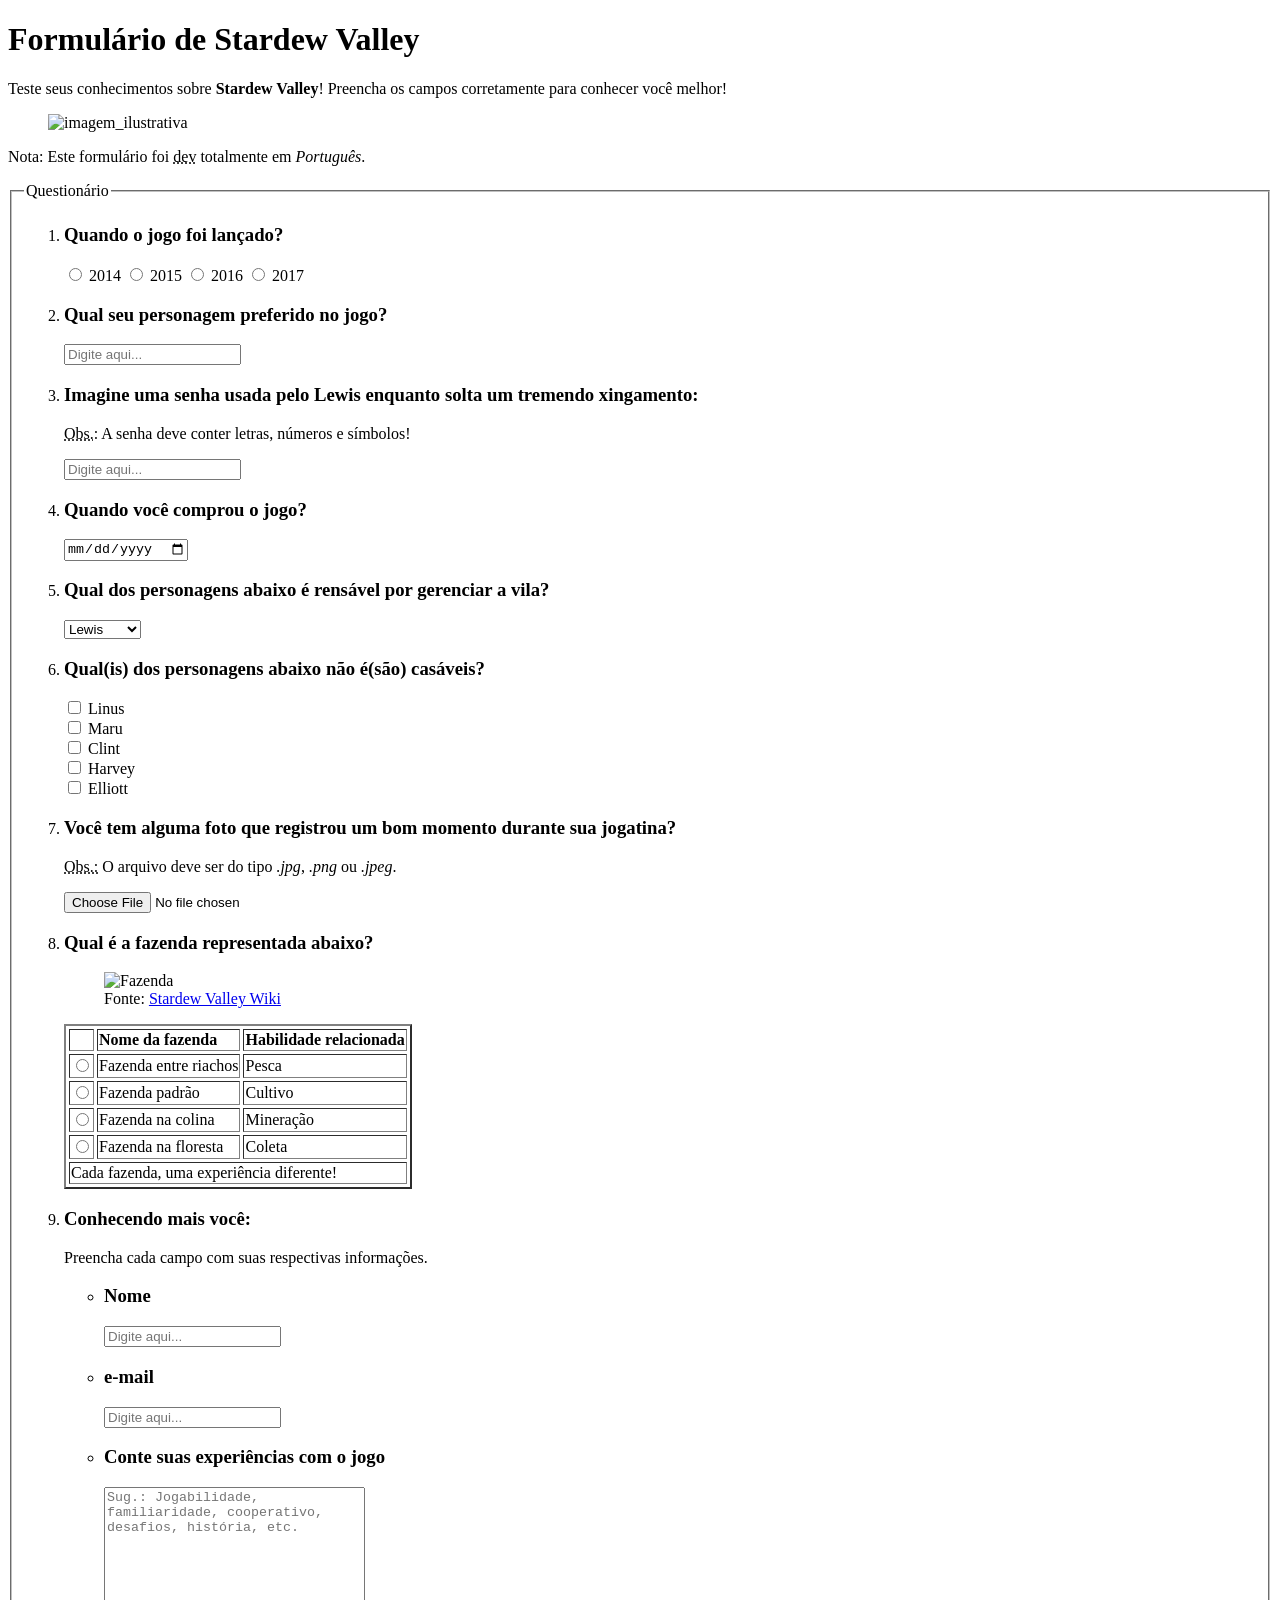
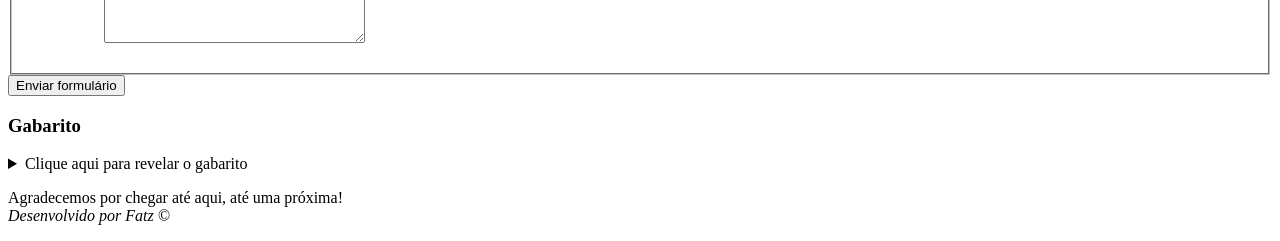
==== video_rafaela_html (form)/index.html @ 6232fb39 "Commit Inicial" ====
<!DOCTYPE html>
<html lang="pt-br">
<head>
    <meta charset="UTF-8">
    <meta name="viewport" content="width=device-width, initial-scale=1.0">
    <meta name="description" content="Praticando o vídeo da rafaela">
    <title>Praticando HTML</title>
    <link rel="shortcut icon" href="https://stardewvalleywiki.com/mediawiki/images/b/b2/Animals_Icon.png" type="image/x-icon">
</head>
<body>
    <header>
        <h1>Formulário de Stardew Valley</h1>
        <p>Teste seus conhecimentos sobre <strong>Stardew Valley</strong>! Preencha os campos corretamente para conhecer você melhor!</p>
        <figure>
            <img src="https://shared.fastly.steamstatic.com/store_item_assets/steam/apps/413150/header.jpg?t=1754692865" alt="imagem_ilustrativa" width="300">
        </figure>
        <p>Nota: Este formulário foi <abbr title="Desenvolvido">dev</abbr> totalmente em <em>Português</em>.</p>
    </header>
    <main>
        <section> <!--Perguntas-->
            <form>
                <fieldset>
                    <legend>Questionário</legend>
                    <ol>
                        <li id="pergunta1">
                            <h3>Quando o jogo foi lançado?</h3>
                            <input type="radio" name="pergunta1" id="p1a" value="2014">
                            <label for="p1a">2014</label>
                            <input type="radio" name="pergunta1" id="p1b" value="2015">
                            <label for="p1b">2015</label>
                            <input type="radio" name="pergunta1" id="p1c" value="2016">
                            <label for="p1c">2016</label>
                            <input type="radio" name="pergunta1" id="p1d" value="2017">
                            <label for="p1d">2017</label>
                        </li>
                        <li id="pergunta2">
                            <h3>Qual seu personagem preferido no jogo?</h3>
                            <input type="text" name="pergunta2" id="p2" placeholder="Digite aqui...">
                        </li>
                        <li id="pergunta3">
                            <h3>Imagine uma senha usada pelo Lewis enquanto solta um tremendo xingamento:</h3>
                            <p><abbr title="Observação">Obs.</abbr>: A senha deve conter letras, números e símbolos!</p>
                            <input type="password" name="pergunta3" id="p3" placeholder="Digite aqui...">
                        </li>
                        <li id="pergunta4">
                            <h3>Quando você comprou o jogo?</h3>
                            <input type="date" name="pergunta4" id="p4">
                        </li>
                        <li id="pergunta5">
                            <h3>Qual dos personagens abaixo é rensável por gerenciar a vila?</h3>
                            <select name="pergunta5" id="p5">
                                <option value="Lewis">Lewis</option>
                                <option value="Elliott">Elliott</option>
                                <option value="Feiticeiro">Feiticeiro</option>
                                <option value="Linus">Linus</option>
                                <option value="Marlon">Marlon</option>
                            </select>
                        </li>
                        <li id="pergunta6">
                            <h3>Qual(is) dos personagens abaixo não é(são) casáveis?</h3>
                            <input type="checkbox" name="pergunta6" id="p6a" value="Linus">
                            <label for="p6a">Linus</label><br>
                            <input type="checkbox" name="pergunta6" id="p6c" value="Maru">
                            <label for="p6c">Maru</label><br>
                            <input type="checkbox" name="pergunta6" id="p6b" value="Clint">
                            <label for="p6b">Clint</label><br>
                            <input type="checkbox" name="pergunta6" id="p6d" value="Harvey">
                            <label for="p6d">Harvey</label><br>
                            <input type="checkbox" name="pergunta6" id="p6e" value="Elliott">
                            <label for="p6e">Elliott</label>
                        </li>
                        <li id="pergunta7">
                            <h3>Você tem alguma foto que registrou um bom momento durante sua jogatina?</h3>
                            <p><abbr title="Observação">Obs.:</abbr> O arquivo deve ser do tipo <em>.jpg</em>, <em>.png</em> ou <em>.jpeg</em>.</p>
                            <input type="file" name="pergunta7" id="p7" accept=".jpg, .png, .jpeg">
                        </li>
                        <li id="pergunta8">
                            <h3>Qual é a fazenda representada abaixo?</h3>
                            <figure>
                                <img src="https://stardewvalleywiki.com/mediawiki/images/thumb/a/ae/Riverlands_Farm_thumb.png/200px-Riverlands_Farm_thumb.png" alt="Fazenda">
                                <figcaption>Fonte: <a href="https://stardewvalleywiki.com/" target="_blank">Stardew Valley Wiki</a></figcaption>
                            </figure>
                            <table border="2" cellspacing="3">
                                <thead>
                                    <tr>
                                        <th></th>
                                        <th>Nome da fazenda</th>
                                        <th>Habilidade relacionada</th>
                                    </tr>
                                </thead>
                                <tbody>
                                    <tr>
                                        <td><input type="radio" name="pergunta8" id="p8a" value="Fazenda entre riachos"></td>
                                        <td>Fazenda entre riachos</td>
                                        <td>Pesca</td>
                                    </tr>
                                    <tr>
                                        <td><input type="radio" name="pergunta8" id="p8b" value="Fazenda padrão"></td>
                                        <td>Fazenda padrão</td>
                                        <td>Cultivo</td>
                                    </tr>
                                    <tr>
                                        <td><input type="radio" name="pergunta8" id="p8c" value="Fazenda na colina"></td>
                                        <td>Fazenda na colina</td>
                                        <td>Mineração</td>
                                    </tr>
                                    <tr>
                                        <td><input type="radio" name="pergunta8" id="p8d" value="Fazenda na floresta"></td>
                                        <td>Fazenda na floresta</td>
                                        <td>Coleta</td>
                                    </tr>
                                </tbody>
                                <tfoot>
                                    <tr>
                                        <td colspan="3">Cada fazenda, uma experiência diferente!</td>
                                    </tr>
                                </tfoot>
                            </table>
                        </li>
                        <li id="pergunta9">
                            <h3>Conhecendo mais você:</h3>
                            <p>Preencha cada campo com suas respectivas informações.</p>
                            <ul>
                                <li>
                                    <h3>Nome</h3>
                                    <label for="p9nome"></label>
                                    <input type="text" name="pergunta9nome" id="p9nome" placeholder="Digite aqui...">
                                </li>
                                <li>
                                    <h3>e-mail</h3>
                                    <label for="p9email"></label>
                                    <input type="email" name="pergunta9email" id="p9email" placeholder="Digite aqui...">
                                </li>
                                <li>
                                    <h3>Conte suas experiências com o jogo</h3>
                                    <textarea name="pergunta9" id="p9" cols="30" rows="10" placeholder="Sug.: Jogabilidade, familiaridade, cooperativo, desafios, história, etc."></textarea>
                                </li>
                            </ul> 
                        </li>
                    </ol>
                </fieldset>
                <button type="submit">Enviar formulário</button>
            </form>
        </section>
        <section> <!--Gabarito-->
            <p>
                <h3>Gabarito</h3>
                <details>
                    <summary>
                        Clique aqui para revelar o gabarito
                    </summary>
                    <p>
                        1 - 2016 <br>
                        3 - Abc123!@# <br>
                        5 - Lewis <br>
                        8 - Fazenda entre riachos <br>
                    </p>
                </details>
            </p>
        </section>
    </main>
    <footer>
        <p>
            Agradecemos por chegar até aqui, até uma próxima!
            <br> <em>Desenvolvido por Fatz &copy;</em>
        </p>
    </footer>
</body>
</html>
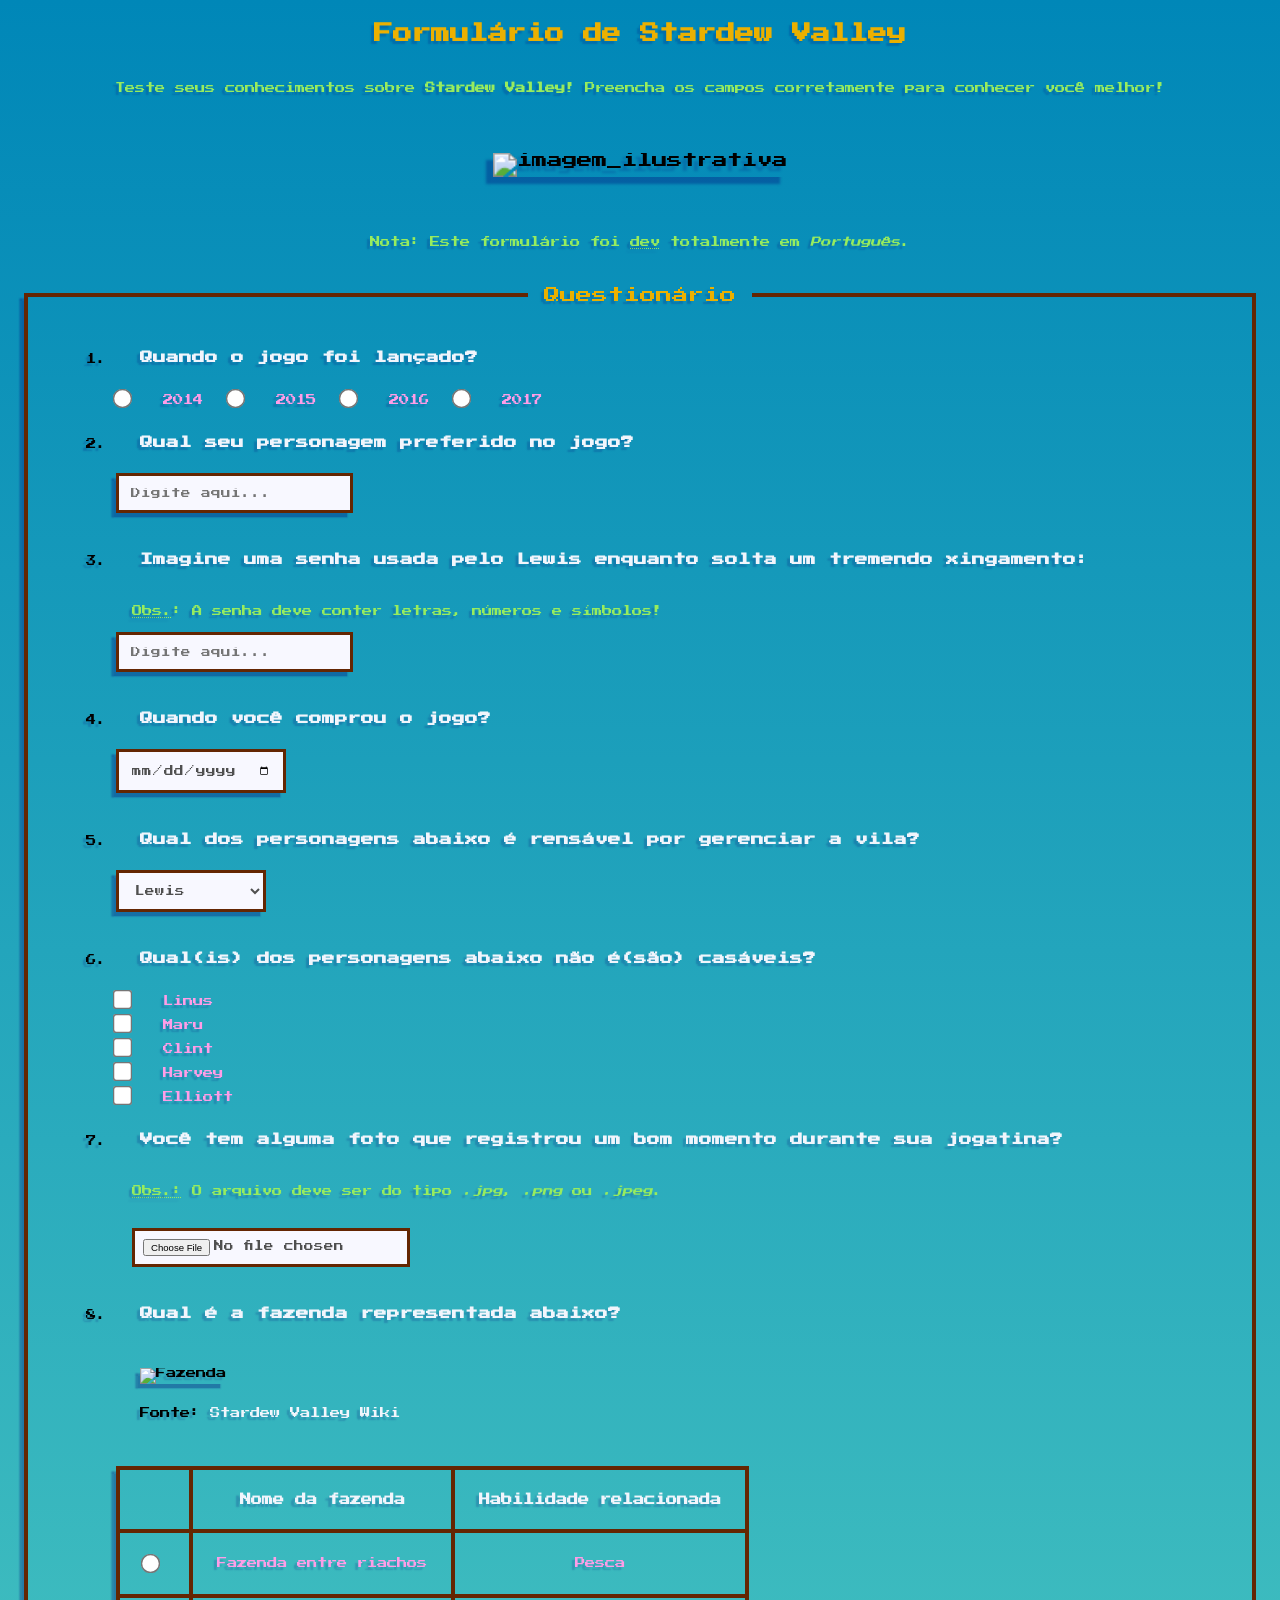
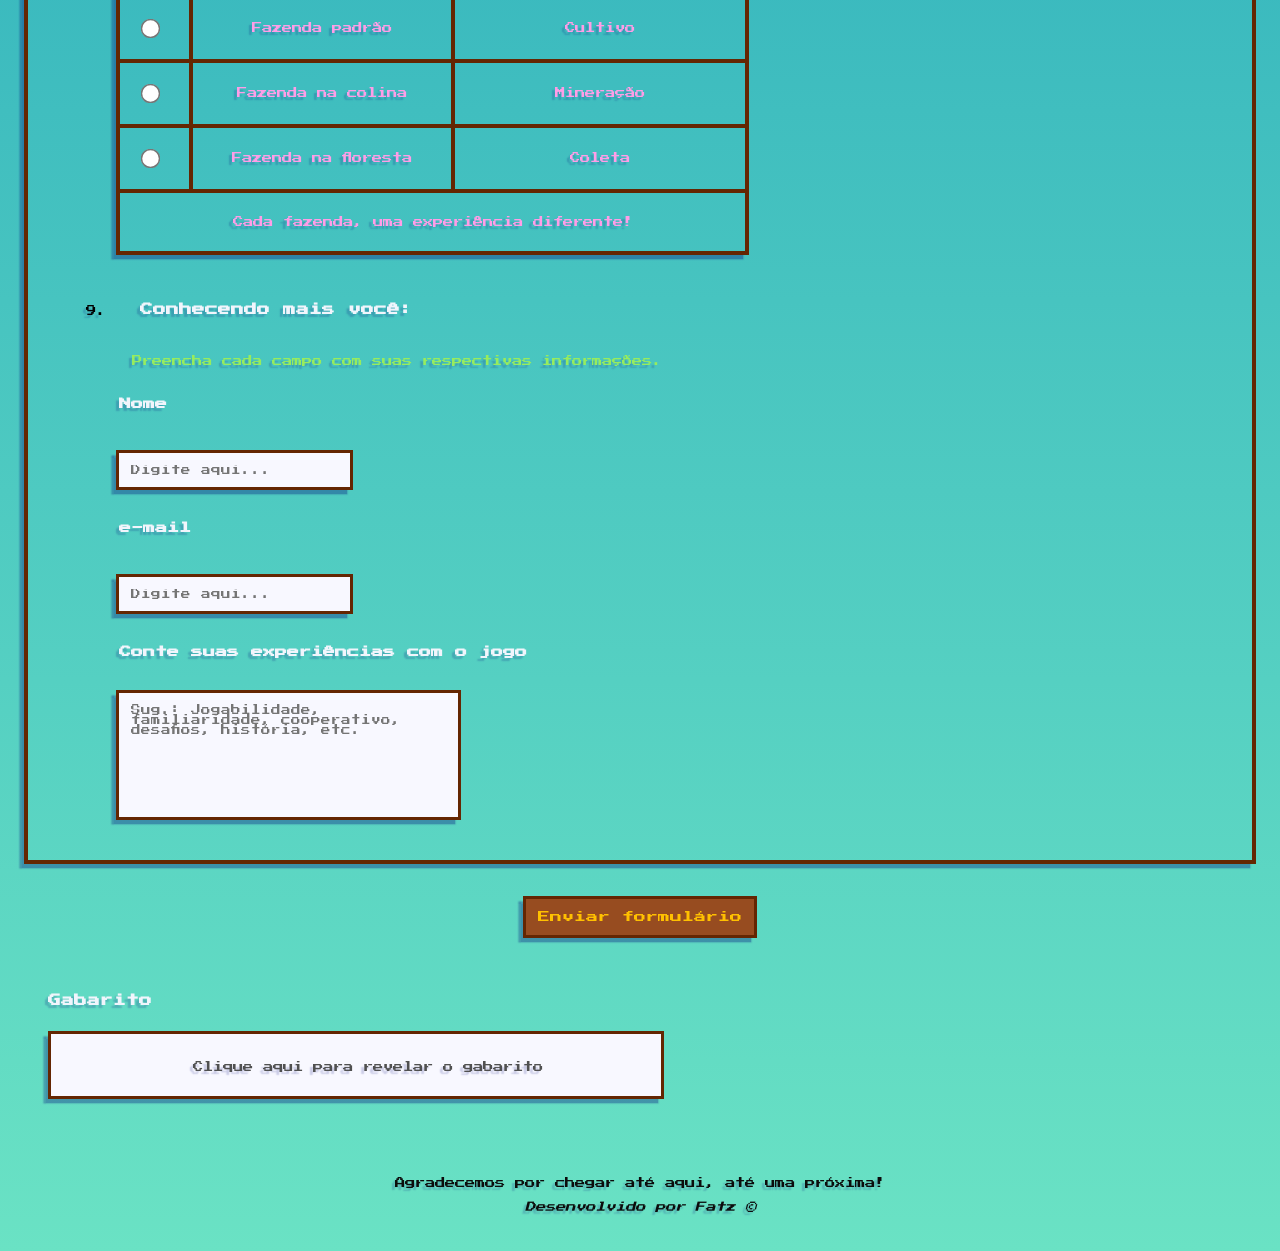
==== commit 97150334: "css fatz" ====
--- a/video_rafaela_html (form)/index.html
+++ b/video_rafaela_html (form)/index.html
@@ -6,6 +6,7 @@
     <meta name="description" content="Praticando o vídeo da rafaela">
     <title>Praticando HTML</title>
     <link rel="shortcut icon" href="https://stardewvalleywiki.com/mediawiki/images/b/b2/Animals_Icon.png" type="image/x-icon">
+    <link rel="stylesheet" href="style.css">
 </head>
 <body>
     <header>
@@ -23,7 +24,7 @@
                     <legend>Questionário</legend>
                     <ol>
                         <li id="pergunta1">
-                            <h3>Quando o jogo foi lançado?</h3>
+                            <h2>Quando o jogo foi lançado?</h2>
                             <input type="radio" name="pergunta1" id="p1a" value="2014">
                             <label for="p1a">2014</label>
                             <input type="radio" name="pergunta1" id="p1b" value="2015">
@@ -34,20 +35,20 @@
                             <label for="p1d">2017</label>
                         </li>
                         <li id="pergunta2">
-                            <h3>Qual seu personagem preferido no jogo?</h3>
+                            <h2>Qual seu personagem preferido no jogo?</h2>
                             <input type="text" name="pergunta2" id="p2" placeholder="Digite aqui...">
                         </li>
                         <li id="pergunta3">
-                            <h3>Imagine uma senha usada pelo Lewis enquanto solta um tremendo xingamento:</h3>
+                            <h2>Imagine uma senha usada pelo Lewis enquanto solta um tremendo xingamento:</h2>
                             <p><abbr title="Observação">Obs.</abbr>: A senha deve conter letras, números e símbolos!</p>
                             <input type="password" name="pergunta3" id="p3" placeholder="Digite aqui...">
                         </li>
                         <li id="pergunta4">
-                            <h3>Quando você comprou o jogo?</h3>
+                            <h2>Quando você comprou o jogo?</h2>
                             <input type="date" name="pergunta4" id="p4">
                         </li>
                         <li id="pergunta5">
-                            <h3>Qual dos personagens abaixo é rensável por gerenciar a vila?</h3>
+                            <h2>Qual dos personagens abaixo é rensável por gerenciar a vila?</h2>
                             <select name="pergunta5" id="p5">
                                 <option value="Lewis">Lewis</option>
                                 <option value="Elliott">Elliott</option>
@@ -57,7 +58,7 @@
                             </select>
                         </li>
                         <li id="pergunta6">
-                            <h3>Qual(is) dos personagens abaixo não é(são) casáveis?</h3>
+                            <h2>Qual(is) dos personagens abaixo não é(são) casáveis?</h2>
                             <input type="checkbox" name="pergunta6" id="p6a" value="Linus">
                             <label for="p6a">Linus</label><br>
                             <input type="checkbox" name="pergunta6" id="p6c" value="Maru">
@@ -70,12 +71,12 @@
                             <label for="p6e">Elliott</label>
                         </li>
                         <li id="pergunta7">
-                            <h3>Você tem alguma foto que registrou um bom momento durante sua jogatina?</h3>
+                            <h2>Você tem alguma foto que registrou um bom momento durante sua jogatina?</h2>
                             <p><abbr title="Observação">Obs.:</abbr> O arquivo deve ser do tipo <em>.jpg</em>, <em>.png</em> ou <em>.jpeg</em>.</p>
                             <input type="file" name="pergunta7" id="p7" accept=".jpg, .png, .jpeg">
                         </li>
                         <li id="pergunta8">
-                            <h3>Qual é a fazenda representada abaixo?</h3>
+                            <h2>Qual é a fazenda representada abaixo?</h2>
                             <figure>
                                 <img src="https://stardewvalleywiki.com/mediawiki/images/thumb/a/ae/Riverlands_Farm_thumb.png/200px-Riverlands_Farm_thumb.png" alt="Fazenda">
                                 <figcaption>Fonte: <a href="https://stardewvalleywiki.com/" target="_blank">Stardew Valley Wiki</a></figcaption>
@@ -118,7 +119,7 @@
                             </table>
                         </li>
                         <li id="pergunta9">
-                            <h3>Conhecendo mais você:</h3>
+                            <h2>Conhecendo mais você:</h2>
                             <p>Preencha cada campo com suas respectivas informações.</p>
                             <ul>
                                 <li>
@@ -144,7 +145,7 @@
         </section>
         <section> <!--Gabarito-->
             <p>
-                <h3>Gabarito</h3>
+                <h2>Gabarito</h2>
                 <details>
                     <summary>
                         Clique aqui para revelar o gabarito
--- a/video_rafaela_html (form)/style.css
+++ b/video_rafaela_html (form)/style.css
@@ -0,0 +1,245 @@
+@import url('https://fonts.googleapis.com/css2?family=Caveat:wght@400..700&family=Pixelify+Sans:wght@400..700&family=Press+Start+2P&display=swap');
+
+* {
+    padding: 0;
+    margin: 0;
+    box-sizing: border-box;
+}
+
+body {
+    font-family: "Press Start 2P", cursive;
+    font-optical-sizing: auto;
+    font-weight: 400;
+    font-style: normal;
+    font-size: 0.65rem;
+    background: linear-gradient(#0087b8, #1599ba, #2aabbd, #40bebf, #55d0c2, #6ae2c4);
+    text-shadow: -0.2rem 0.2rem 0.1rem rgba(0, 12, 121, 0.20);
+}
+
+header {
+    text-align: center;
+}
+
+header figure {
+    padding: 3rem;
+    transform: scale(1.50);
+}
+
+img {
+    box-shadow: -0.3rem 0.3rem 0.1rem rgba(0, 12, 121, 0.35);
+}
+
+main, li figure {
+    padding: 1.5rem;
+}
+
+fieldset {
+    border: #642602 solid 0.3rem;
+    box-shadow: -0.3rem 0.3rem 0.1rem rgba(0, 12, 121, 0.35);
+}
+
+legend {
+    text-align: center;
+    font-size: 1rem;
+    padding-left: 1rem;
+    padding-right: 1rem;
+    color: #ebb000;
+}
+
+ol {
+    padding: 1.5rem;
+    margin-left: 4rem;
+}
+
+ul {
+    list-style-type: none;
+}
+
+ul li h3 {
+    margin-left: -0.8rem;
+}
+
+
+figcaption {
+    padding-top: 1.5rem;
+}
+
+h1 {
+    font-size: 1.2rem;
+    padding: 1.5rem;
+    color: #ebb000;
+}
+
+h2 {
+    font-size: 0.80rem;
+    padding: 1.5rem;
+    color: #f1f5fc;
+}
+
+h3 {
+    padding: 1rem;
+    color: #f1f5fc;
+}
+
+label {
+    padding: 1rem;
+    line-height: 1.5rem;
+    color: #ff9de7;
+}
+
+p {
+    padding: 1rem;
+    color: #97ec5e;
+}
+
+a {
+    color: #f1f5fc;
+    text-decoration: none;
+}
+
+input[type="text"], input[type="email"], input[type="password"], select, input[type="date"] {
+    padding: 0.75rem;
+    margin-bottom: 1rem;
+    border: 0.2rem solid #642602;
+    background-color: #f8f8ff;
+    color: #505050;
+    font-size: 0.75rem;
+    display: block;
+    box-shadow: -0.3rem 0.3rem 0.1rem rgba(0, 12, 121, 0.35);
+    font-family: "Press Start 2P", cursive;
+    font-optical-sizing: auto;
+    font-weight: 400;
+    font-style: normal;
+    font-size: 0.6rem;
+    cursor: pointer;
+}
+
+input[type="checkbox"], input[type="radio"] {
+    accent-color: #ebb000;
+    cursor: pointer;
+    transform: scale(1.5);
+    margin-right: 0.5rem;
+}
+
+input[type="file"]{
+    cursor: pointer;
+    padding: 0.5rem;
+    border: 0.2rem solid #642602;
+    background-color: #f8f8ff;
+    color: #505050;
+    outline-color: #c99b81;
+    width: 25%;
+    font-family: "Press Start 2P", cursive;
+    font-optical-sizing: auto;
+    font-weight: 400;
+    font-style: normal;
+    font-size: 0.6rem;
+    margin: 1rem;
+}
+
+input:focus{
+    border: none;
+    outline: 0.2rem solid #ebb000;
+}
+
+input::placeholder {
+    font-family: "Press Start 2P", cursive;
+    font-optical-sizing: auto;
+    font-weight: 400;
+    font-style: normal;
+    font-size: 0.6rem;
+}
+
+table {
+    border-collapse: collapse;
+    box-shadow: -0.3rem 0.3rem 0.1rem rgba(0, 12, 121, 0.35);
+    margin-top: 1.5rem;
+    margin-bottom: 1.5rem;
+}
+
+th, tr, td, tfoot {
+    padding: 1.5rem;
+    border: #642602 solid 0.3rem;
+    text-align: center;
+}
+
+th {
+    color: #f1f5fc;
+    font-size: 0.7rem;
+}
+
+td {
+    color: #ff9de7;
+}
+
+textarea {
+    margin-top: 1rem;
+    margin-bottom: 1rem;
+    padding: 0.75rem;
+    border: 0.2rem solid #642602;
+    background-color: #f8f8ff;
+    color: #505050;
+    font-size: 0.75rem;
+    box-shadow: -0.3rem 0.3rem 0.1rem rgba(0, 12, 121, 0.35);
+    font-family: "Press Start 2P", cursive;
+    font-optical-sizing: auto;
+    font-weight: 400;
+    font-style: normal;
+    font-size: 0.6rem;
+    cursor: pointer;
+    resize: none;
+}
+
+button {
+    cursor: pointer;
+    padding: 0.75rem;
+    border: 0.2rem solid #642602;
+    background-color: #974c20;
+    color: #ffc000;
+    font-size: 0.75rem;
+    display: block;
+    margin: auto;
+    margin-top: 2rem;
+    box-shadow: -0.3rem 0.3rem 0.1rem rgba(0, 12, 121, 0.35);
+    font-family: "Press Start 2P", cursive;
+    font-optical-sizing: auto;
+    font-weight: 400;
+    font-style: normal;
+}
+
+footer{
+    text-align: center;
+    padding-bottom: 1rem;
+    line-height: 1.5rem;
+}
+
+details {
+    background: #f8f8ff;
+    padding: 1.5rem;
+    width: 50%;
+    margin-left: 1.5rem;
+    border: 0.2rem solid #642602;
+    cursor: pointer;
+    box-shadow: -0.3rem 0.3rem 0.1rem rgba(0, 12, 121, 0.35);
+}
+
+summary {
+    color: #505050;
+    text-indent: 1.5rem;
+    display: flex;
+    align-items: center;
+    justify-content: center;
+    padding-top: 0.25rem;
+}
+
+details p {
+    color: #505050;
+    line-height: 1.5rem;
+    padding-top: 2rem;
+    padding-left: 3rem;
+    text-align: left;
+}
+
+footer p {
+    color: #0c0c0c;
+}
